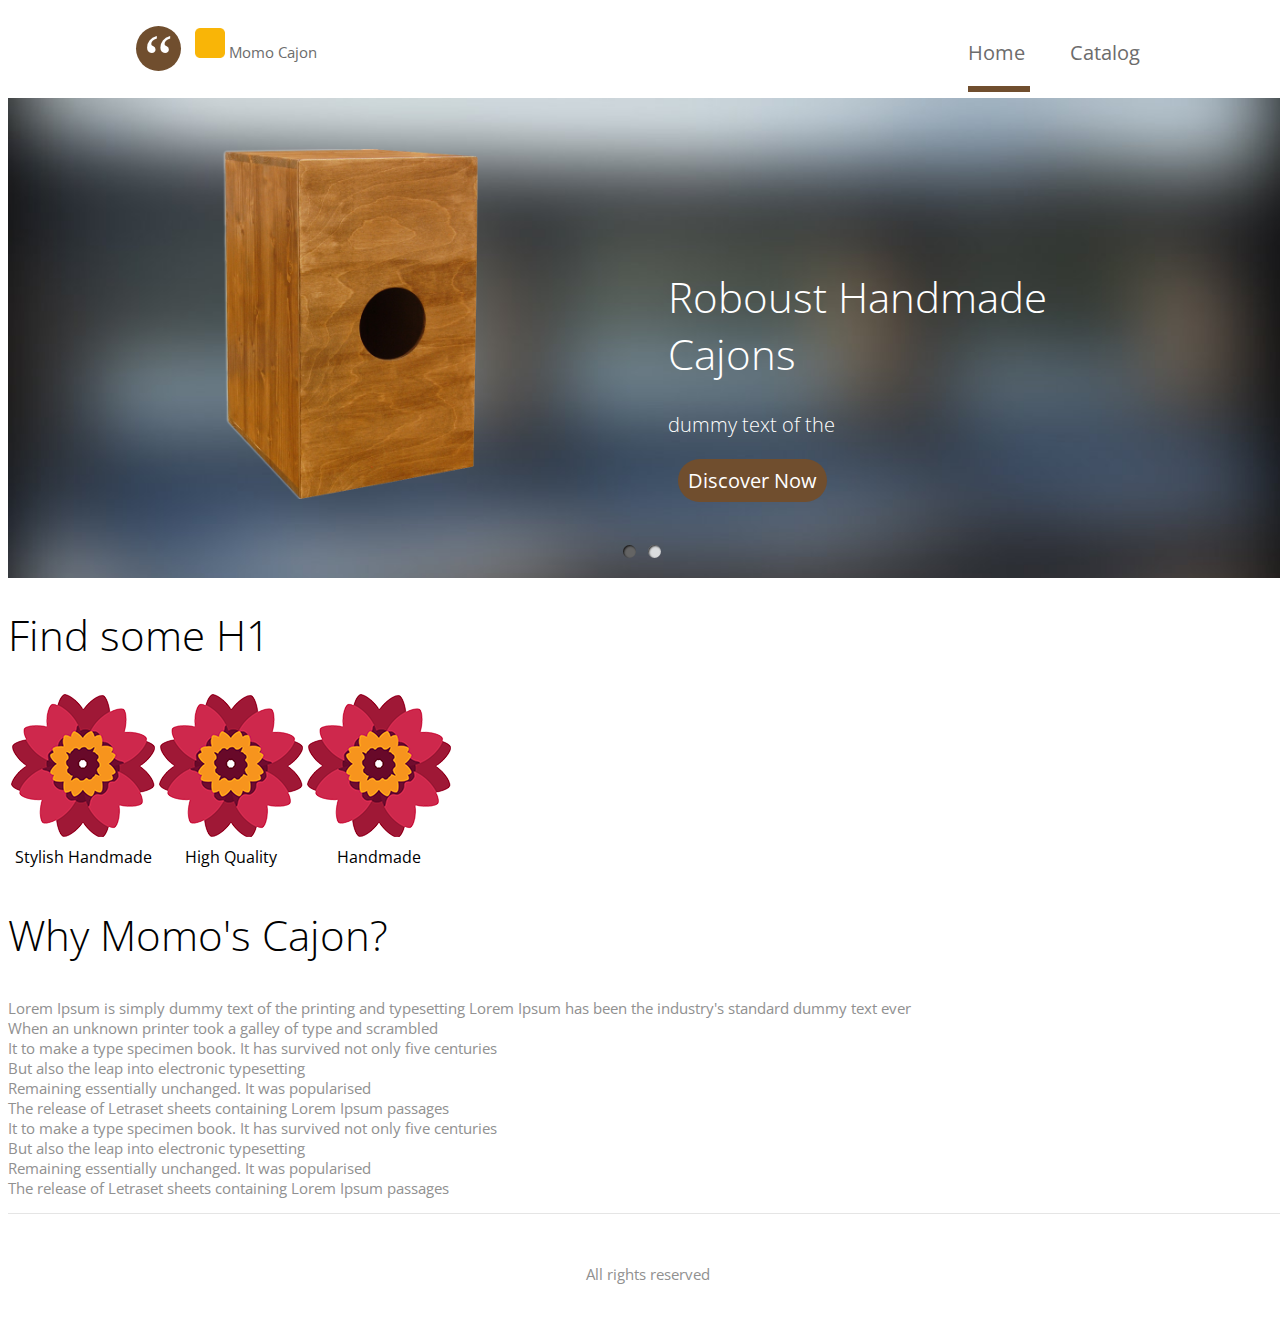
==== index.html @ 3b371cb8 "Menu edits" ====
<!DOCTYPE html>
<html lang="en">

<head>
    <meta charset="utf-8">
    <meta http-equiv="X-UA-Compatible" content="IE=edge">
    <meta name="viewport" content="width=device-width,initial-scale=1">
    <title>Home | Home template

    </title>
    <meta name="description" content="Page-specific description">
    <meta name="keywords" content="Page-specific keywords">
    <link rel="shortcut icon" href="favicon.ico">
    <link rel="shortcut icon" href="static/images/favicons/favicon.png" type="image/x-icon">
    <link rel="apple-touch-icon" href="static/images/favicons/apple-touch-icon.png">
    <link rel="apple-touch-icon-precomposed" href="static/images/favicons/apple-touch-icon-precomposed.png">
    <link href="https://fonts.googleapis.com/css?family=Open+Sans&amp;subset=latin,cyrillic" rel="stylesheet" type="text/css">
    <link rel="stylesheet" href="static/css/screen.min.css">

</head>

<body>
    <!-- $Page header-->
    <header class="page-header">
        <div class="page-header__inner">
            <input class="page-header__nav-check" id="nav-check" type="checkbox">
            <label class="page-header__nav-icon" for="nav-check">
                    <i class="fa fa-bars">

                    </i>
                </label>
            <p class="page-header__logo">
                <img width="30px" height="30px" src="static/images/favicons/apple-touch-icon-precomposed.png"> Momo Cajon
            </p>
            <div class="page-header__nav">
                <!-- $Page navigation-->
                <nav class="page-nav">
                    <a class="page-nav__link is-highlighted" href="index.html">
                                Home

                            </a>
                    <a class="page-nav__link" href="catalog.html">
                                Catalog
                            </a>
                </nav>
            </div>
        </div>
    </header>

    <!-- $Promo-->
    <section class="promo">
        <div class="promo__slider">
            <!-- $Slider-->
            <div class="slider">
                <input class="slider__radio" id="button-one" type="radio" name="controls" checked="checked">
                <label class="slider__control" for="button-one">

                        </label>
                <input class="slider__radio" id="button-two" type="radio" name="controls">
                <label class="slider__control" for="button-two">

                        </label>
                <ul class="slider__items">
                    <li class="slider__item" id="slide-one">
                        <figure class="slider__item-image">
                            <img src="static/images/Cajon-castagno.png" alt="Some picture">
                            <figcaption>Roboust Handmade Cajons Baby</figcaption>
                        </figure>
                        <div class="slider__item-info">
                            <h2 class="slider__item-title">
                                Roboust Handmade Cajons
                            </h2>
                            <h3 class="slider__item-text">
                                dummy text of the
                            </h3>
                            <a class="item-link" href="#">Discover Now</a>
                        </div>
                    </li>
                    <li class="slider__item" id="slide-two">
                        <figure class="slider__item-image">
                            <img src="static/images/iphone.png" alt="Some picture">
                            <figcaption>Lorem Ipsum is simply

                            </figcaption>
                        </figure>
                        <div class="slider__item-info">
                            <h2 class="item-title">Get your tilor made Cajon!

                            </h2>
                            <h3 class="slider__item-text">
                                dummy text of the
                            </h3>
                            <a class="item-link" href="#">Order Now

                                    </a>
                        </div>
                    </li>
                </ul>
            </div>
        </div>
    </section>
    <!-- $Unique Selling Points-->
    <h1>Find some H1</h1>

    <table>
        <tr>
            <td align="center"><img src="static/images/randomicon.png"></td>
            <td align="center"><img src="static/images/randomicon.png"></td>
            <td align="center"> <img src="static/images/randomicon.png"></td>
        </tr>
        <tr>
            <td align="center">Stylish Handmade</td>
            <td align="center">High Quality</td>
            <td align="center">Handmade</td>
        </tr>

    </table>
    <!-- $Inspirational-->
    <div>
        <h2>
            Why Momo's Cajon?
        </h2>
        <div>
            <p>
                Lorem Ipsum is simply dummy text of the printing and typesetting Lorem Ipsum has been the industry&apos;s standard dummy text ever<br>When an unknown printer took a galley of type and scrambled
                <br>It to make a type specimen book. It has survived not only five centuries<br>But also the leap into electronic typesetting<br>Remaining essentially unchanged. It was popularised<br>The release of Letraset sheets containing Lorem Ipsum
                passages
                <br>It to make a type specimen book. It has survived not only five centuries<br>But also the leap into electronic typesetting<br>Remaining essentially unchanged. It was popularised<br>The release of Letraset sheets containing Lorem Ipsum
                passages
            </p>
        </div>
    </div>
    <!-- $Page footer-->
    <footer class="page-footer ">
        <div class="page-footer__inner ">
            <p class="page-footer__copyright ">All rights reserved</p>
        </div>
    </footer>
</body>

</html>
---- static/css/screen.min.css ----
h1 {
    font-size: 42px;
    font-weight: lighter
}

h2 {
    font-size: 42px;
    font-weight: lighter
}

h3 {
    font-size: 20px;
    font-weight: lighter
}

p {
    font-size: 15px;
    color: #909090
}

a {
    font-size: 20px;
    text-decoration: none
}

html,
body {
    width: 100%;
    height: 100%
}

body {
    background-color: #fff;
    font-family: "Open Sans", sans-serif;
}

.page-header {
    position: relative;
    width: 100%;
    min-height: 90px;
    overflow: hidden
}

.page-header__inner {
    max-width: 1024px;
    margin: 0 auto
}

.page-header__inner:after {
    content: '';
    display: table;
    clear: both
}

.page-header__logo {
    float: left;
    margin-top: 20px;
    color: #6c6c6c
}

.page-header__logo:before {
    content: "\201C";
    display: inline-block;
    width: 45px;
    height: 45px;
    margin-right: 10px;
    margin-top: -10px;
    background-color: #704E2E;
    font-family: serif;
    line-height: 1;
    font-size: 65px;
    color: #fff;
    text-align: center;
    vertical-align: middle;
    -webkit-border-radius: 50%;
    border-radius: 50%;
    -webkit-box-sizing: border-box;
    box-sizing: border-box
}

.page-header__nav {
    float: right;
    white-space: nowrap
}

.page-header__nav-check {
    display: none
}

.page-header__nav-icon {
    display: none;
    position: absolute;
    width: 60px;
    height: 45px;
    margin-top: 20px;
    right: 20px;
    z-index: 5;
    background-color: #704E2E;
    -webkit-border-radius: 3px;
    border-radius: 3px;
    color: #fff;
    text-align: center;
    cursor: pointer;
    -webkit-transition: all .4s;
    -o-transition: all .4s;
    transition: all .4s
}

.page-header__nav-icon:hover {
    background-color: #704E2E
}

.page-header__nav-icon i:before {
    font-size: 40px;
    line-height: 45px
}

.page-nav {
    width: 100%
}

.item-link {
    border-radius: 30px;
    text-align: center;
    width: 300px;
    height: 25px;
    margin: 35px 0 0 10px;
    padding: 8px 10px;
    background-color: #704E2E;
    color: #fff;
}

.item-link:hover {
    background-color: rgb(0, 0, 0);
    color: #fff;
}

.page-nav__link {
    margin: 0 20px;
    padding-bottom: 50px;
    border-bottom: 6px solid #704E2E;
    line-height: 90px;
    color: #6c6c6c;
    -webkit-transition: all .4s;
    -o-transition: all .4s;
    transition: all .4s
}

.page-nav__link.is-highlighted {
    padding-bottom: 20px
}

.page-nav__link:not(.is-highlighted):hover {
    padding-bottom: 20px
}

.page-footer {
    width: 100%;
    min-height: 90px;
    padding-top: 35px;
    border-top: 1px solid #e5e5e5;
    text-align: center
}

.page-footer__inner {
    max-width: 1024px;
    margin: 0 auto
}

.product {
    width: 100%;
    min-height: 400px
}

.product__inner {
    max-width: 1024px;
    margin: 0 auto
}

.product__inner:after {
    content: '';
    display: table;
    clear: both
}

.promo {
    position: relative;
    width: 100%;
    height: 480px;
    background: url(../images/bg/promo-bg.jpg) center 0 no-repeat;
    overflow: hidden;
    -webkit-background-size: cover;
    background-size: cover
}

.promo__slider {
    max-width: 1024px;
    margin: 0 auto
}

.promo__slider:after {
    content: '';
    display: table;
    clear: both
}

.slider {
    width: 100%
}

.slider__radio {
    display: none
}

.slider__control {
    position: absolute;
    bottom: 20px;
    left: 50%;
    z-index: 100;
    width: 13px;
    height: 13px;
    background-color: rgba(255, 255, 255, .8);
    cursor: pointer;
    -webkit-border-radius: 50%;
    border-radius: 50%;
    -webkit-box-shadow: inset 1px 1px 2px 0 rgba(0, 0, 0, .8);
    box-shadow: inset 1px 1px 2px 0 rgba(0, 0, 0, .8);
    -webkit-transition: background-color .5s;
    -o-transition: background-color .5s;
    transition: background-color .5s
}

.slider__control[for=button-one] {
    margin-left: -25px
}

.slider__radio#button-one:checked~.slider__control[for=button-one] {
    background-color: #646464
}

.slider__radio#button-two:checked~.slider__control[for=button-two] {
    background-color: #646464
}

.slider__control[for=button-three] {
    margin-left: 25px
}

.slider__radio#button-three:checked~.slider__control[for=button-three] {
    background-color: #646464
}

.slider__items {
    -webkit-transition: all .5s;
    -o-transition: all .5s;
    transition: all .5s
}

.slider__radio#button-one:checked~.slider__items {
    margin-top: 0
}

.slider__radio#button-two:checked~.slider__items {
    margin-top: -480px
}

.slider__radio#button-three:checked~.slider__items {
    margin-top: -960px
}

.slider__item {
    height: 480px;
    padding-top: 35px;
    color: #fff;
    overflow: hidden;
    width: 100%;
    clear: both
}

.slider__item:after {
    content: '';
    display: table;
    clear: both
}

.slider__item:before,
.slider__item:after {
    display: block;
    content: '';
    clear: both;
    height: 0
}

.slider__item-image {
    float: left;
    width: 50%;
    margin-left: 0;
    margin-right: 0
}

.slider__item-image img {
    display: inline-block;
    max-width: 350px;
    max-height: 440px
}

.slider__item-image figcaption {
    font-size: 0;
    line-height: 0;
    color: transparent
}

.slider__item-info {
    float: left;
    width: 50%;
    margin-left: 0;
    margin-right: 0;
    margin-top: 100px
}

.slider__item-title {
    margin-bottom: 20px
}

.slider__item-text {
    line-height: 45px
}

.slider__item-link {
    display: block;
    border-radius: 30px;
    text-align: center;
    width: 170px;
    height: 35px;
    margin: 35px 0 0 10px;
    padding: 8px 10px;
    background-color: #704E2E;
    color: #fff;
    -webkit-transition: all .5s;
    -o-transition: all .5s;
    transition: all .5s
}

.slider__item-link:before {
    content: "\2714";
    display: inline-block;
    width: 20px;
    height: 20px;
    margin-right: 10px;
    background-color: #fff;
    -webkit-border-radius: 50px;
    border-radius: 50px;
    color: #704E2E;
    text-align: center;
    vertical-align: middle;
    line-height: 1
}

.slider__item-link:hover {
    background-color: #704E2E
}

@media screen and (max-width:960px) {
    .page-header {
        padding: 0 30px;
        overflow: visible
    }
    .page-header__logo {
        width: 100%
    }
    .page-header__nav {
        position: absolute;
        float: none;
        width: 100%;
        left: 0;
        margin-top: 90px;
        z-index: 100;
        background-color: #fff;
        border-top: 1px solid #ddd;
        border-bottom: 1px solid #ddd;
        white-space: normal;
        text-align: center;
        overflow: hidden;
        display: none;
    }
    .page-header__nav-check:checked~.page-header__nav {
        display: block
    }
    .page-header__nav-icon {
        display: inline-block
    }
    .page-nav__link {
        display: inline-block;
        margin: 0 0 0 -5px;
        padding: 10px 20px;
        border-bottom: none;
        line-height: 1
    }
    .page-nav__link.is-highlighted {
        padding-bottom: 10px;
        background-color: #ededed
    }
    .page-nav__link:not(.is-highlighted):hover {
        padding-bottom: 10px;
        background-color: #ededed
    }
    .promo {
        height: 320px;
        padding: 0 20px
    }
    .slider__radio#button-two:checked~.slider__items {
        margin-top: -320px
    }
    .slider__radio#button-three:checked~.slider__items {
        margin-top: -640px
    }
    .slider__item {
        height: 320px;
        padding-top: 20px
    }
    .slider__item-image {
        float: left;
        width: 33.33333%;
        margin-left: 0;
        margin-right: 0
    }
    .slider__item-image img {
        max-height: 210px
    }
    .slider__item-info {
        float: left;
        width: 66.66667%;
        margin-left: 0;
        margin-right: 0;
        margin-top: 0
    }
    .slider__item-title {
        margin-bottom: 10px;
        font-size: 35px
    }
    .slider__item-text {
        font-size: 20px;
        line-height: 30px
    }
    .slider__item-link {
        width: 235px;
        height: 55px;
        margin: 20px 0 0;
        padding: 8px 10px;
        font-size: 30px
    }
    .slider__item-link:before {
        width: 30px;
        height: 30px
    }
}

@media screen and (max-width:640px) {
    .services__item:before {
        margin-left: 10px
    }
    .slider__item-image img {
        display: none
    }
    .slider__item-info {
        float: left;
        width: 100%;
        margin-left: 0;
        margin-right: 0
    }
    #small_image {
        transform: scale(0.5);
    }
}
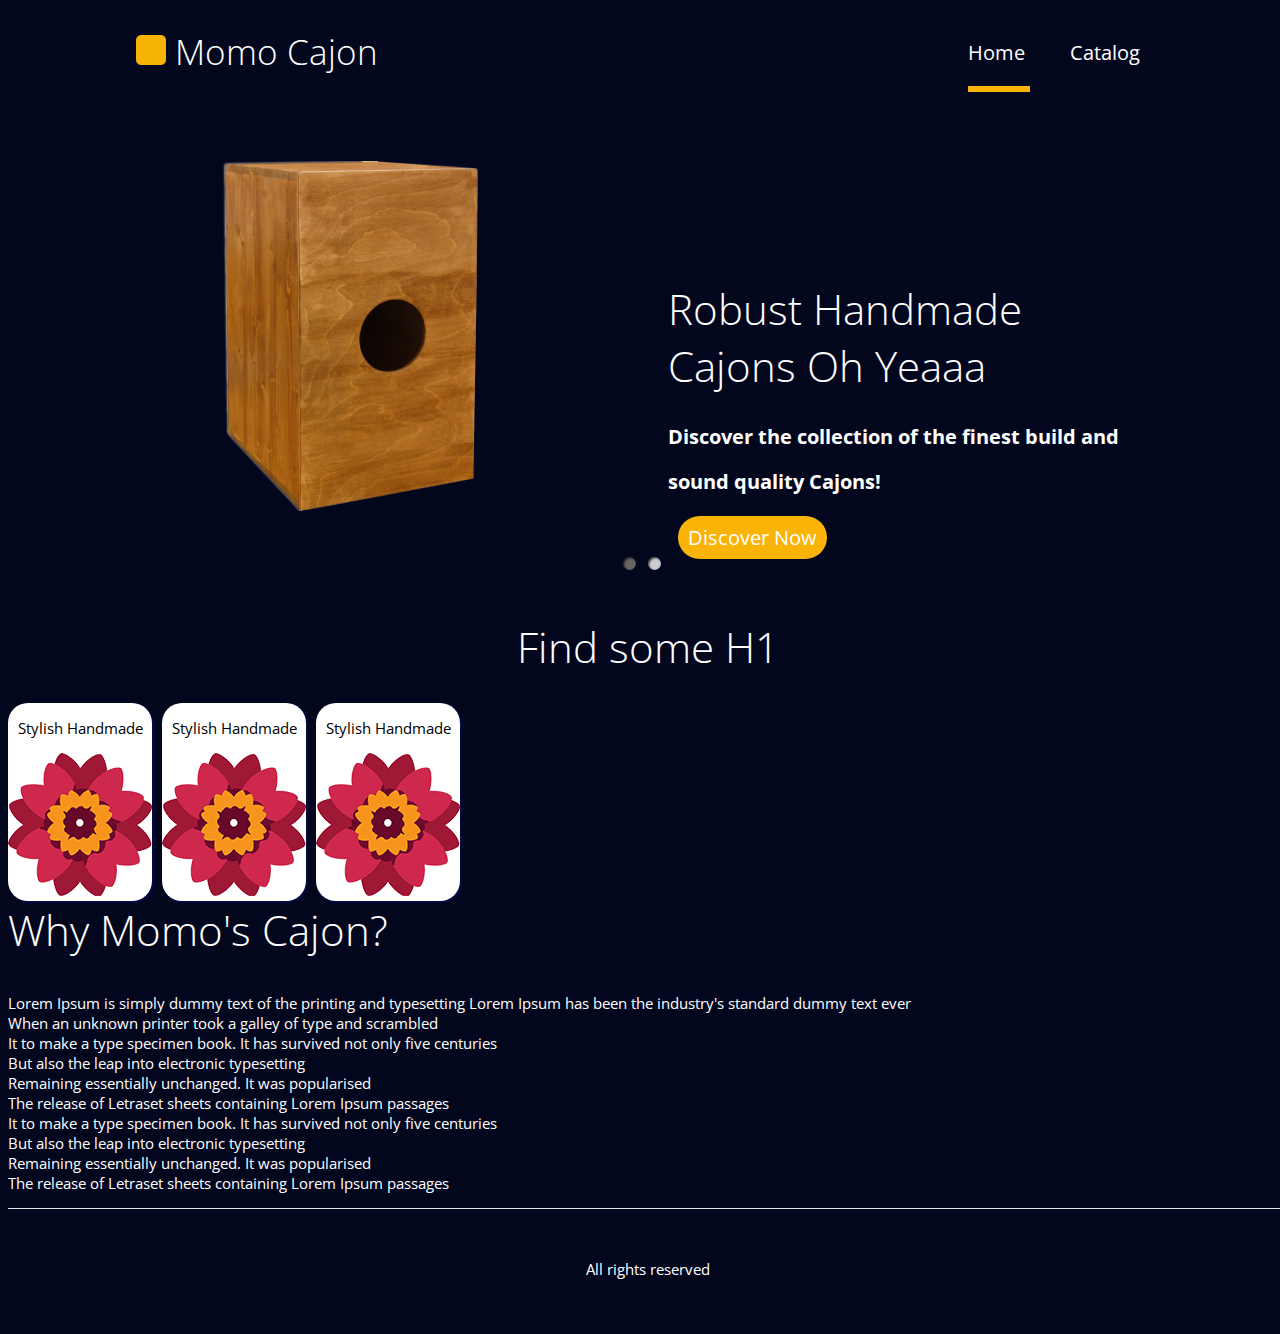
==== commit f778ec6a: "table replacement and css" ====
--- a/index.html
+++ b/index.html
@@ -64,21 +64,21 @@
                     <li class="slider__item" id="slide-one">
                         <figure class="slider__item-image">
                             <img src="static/images/Cajon-castagno.png" alt="Some picture">
-                            <figcaption>Roboust Handmade Cajons Baby</figcaption>
+                            <figcaption>Robust Handmade Cajons</figcaption>
                         </figure>
                         <div class="slider__item-info">
                             <h2 class="slider__item-title">
-                                Roboust Handmade Cajons
+                                Robust Handmade Cajons Oh Yeaaa
                             </h2>
                             <h3 class="slider__item-text">
-                                dummy text of the
+                                Discover the collection of the finest build and sound quality Cajons!
                             </h3>
                             <a class="item-link" href="#">Discover Now</a>
                         </div>
                     </li>
                     <li class="slider__item" id="slide-two">
                         <figure class="slider__item-image">
-                            <img src="static/images/iphone.png" alt="Some picture">
+                            <img src="static/images/slider2.png" alt="Some picture">
                             <figcaption>Lorem Ipsum is simply
 
                             </figcaption>
@@ -88,8 +88,7 @@
 
                             </h2>
                             <h3 class="slider__item-text">
-                                dummy text of the
-                            </h3>
+                                Order from a set of current designs and specs, or contact us to build your own!</h3>
                             <a class="item-link" href="#">Order Now
 
                                     </a>
@@ -100,23 +99,34 @@
         </div>
     </section>
     <!-- $Unique Selling Points-->
-    <h1>Find some H1</h1>
+    <h1 align="center">Find some H1</h1>
 
-    <table>
-        <tr>
-            <td align="center"><img src="static/images/randomicon.png"></td>
-            <td align="center"><img src="static/images/randomicon.png"></td>
-            <td align="center"> <img src="static/images/randomicon.png"></td>
-        </tr>
-        <tr>
-            <td align="center">Stylish Handmade</td>
-            <td align="center">High Quality</td>
-            <td align="center">Handmade</td>
-        </tr>
+    <div class="parent_loop_main ">
+        <div class="loop_elements usp-boxes"  >
+            <p class="t-a-c">Stylish Handmade</p>
+            <div class="image_D">
+                <img src="static/images/randomicon.png" class="img_asc">
+            </div>
+        </div>
+        <div class="loop_elements usp-boxes" >
+            <p class="t-a-c">Stylish Handmade</p>
+            <div class="image_D">
+                <img src="static/images/randomicon.png" class="img_asc">
+            </div>
+        </div>
+        <div class="loop_elements usp-boxes" >
+            <p class="t-a-c">Stylish Handmade</p>
+            <div class="image_D">
+                <img src="static/images/randomicon.png" class="img_asc">
+            </div>
+        </div>
+        
 
-    </table>
+        
+
+    
     <!-- $Inspirational-->
-    <div>
+    <div style= "clear:both">
         <h2>
             Why Momo's Cajon?
         </h2>
--- a/static/css/screen.min.css
+++ b/static/css/screen.min.css
@@ -1,21 +1,28 @@
+::selection {
+    color: #fff;
+    background: #d00000;
+}
+
 h1 {
     font-size: 42px;
-    font-weight: lighter
+    font-weight: lighter;
+    color: #fff;
 }
 
 h2 {
     font-size: 42px;
-    font-weight: lighter
+    font-weight: lighter;
+    color: #fff;
 }
 
 h3 {
     font-size: 20px;
-    font-weight: lighter
+    font-weight: lighter color: #fff;
 }
 
 p {
     font-size: 15px;
-    color: #909090
+    color: #fff;
 }
 
 a {
@@ -23,16 +30,20 @@
     text-decoration: none
 }
 
+
+
 html,
 body {
     width: 100%;
-    height: 100%
+    height: 100%;
 }
 
 body {
-    background-color: #fff;
+    background-color: #03071E;
     font-family: "Open Sans", sans-serif;
 }
+
+
 
 .page-header {
     position: relative;
@@ -55,17 +66,18 @@
 .page-header__logo {
     float: left;
     margin-top: 20px;
-    color: #6c6c6c
+    color: #fff;
+    font-size: 35px;
+    font-weight: lighter
 }
 
 .page-header__logo:before {
-    content: "\201C";
     display: inline-block;
     width: 45px;
     height: 45px;
     margin-right: 10px;
     margin-top: -10px;
-    background-color: #704E2E;
+    background-color: #fab407;
     font-family: serif;
     line-height: 1;
     font-size: 65px;
@@ -95,7 +107,7 @@
     margin-top: 20px;
     right: 20px;
     z-index: 5;
-    background-color: #704E2E;
+    background-color: #fab407;
     -webkit-border-radius: 3px;
     border-radius: 3px;
     color: #fff;
@@ -107,7 +119,7 @@
 }
 
 .page-header__nav-icon:hover {
-    background-color: #704E2E
+    background-color: #fab407
 }
 
 .page-header__nav-icon i:before {
@@ -126,32 +138,34 @@
     height: 25px;
     margin: 35px 0 0 10px;
     padding: 8px 10px;
-    background-color: #704E2E;
+    background-color: #fab407;
     color: #fff;
 }
 
 .item-link:hover {
-    background-color: rgb(0, 0, 0);
+    background-color: #d00000;
     color: #fff;
 }
 
 .page-nav__link {
     margin: 0 20px;
     padding-bottom: 50px;
-    border-bottom: 6px solid #704E2E;
+    border-bottom: 6px solid #fab407;
     line-height: 90px;
-    color: #6c6c6c;
+    color: #fff;
     -webkit-transition: all .4s;
     -o-transition: all .4s;
     transition: all .4s
 }
 
 .page-nav__link.is-highlighted {
-    padding-bottom: 20px
+    padding-bottom: 20px;
+    color: #fff;
 }
 
 .page-nav__link:not(.is-highlighted):hover {
-    padding-bottom: 20px
+    padding-bottom: 20px;
+    color: #fff;
 }
 
 .page-footer {
@@ -187,7 +201,7 @@
     position: relative;
     width: 100%;
     height: 480px;
-    background: url(../images/bg/promo-bg.jpg) center 0 no-repeat;
+    background: url(../images/bg/westernflourish-01.jpg) center 0 no-repeat;
     overflow: hidden;
     -webkit-background-size: cover;
     background-size: cover
@@ -261,9 +275,11 @@
 }
 
 .slider__radio#button-two:checked~.slider__items {
-    margin-top: -480px
-}
-
+    margin-top: -535px
+}
+
+<!-- above default value was 480 px,
+was updated to adgust slider 2 position-->
 .slider__radio#button-three:checked~.slider__items {
     margin-top: -960px
 }
@@ -334,7 +350,7 @@
     height: 35px;
     margin: 35px 0 0 10px;
     padding: 8px 10px;
-    background-color: #704E2E;
+    background-color: #fab407;
     color: #fff;
     -webkit-transition: all .5s;
     -o-transition: all .5s;
@@ -350,14 +366,14 @@
     background-color: #fff;
     -webkit-border-radius: 50px;
     border-radius: 50px;
-    color: #704E2E;
+    color: #fab407;
     text-align: center;
     vertical-align: middle;
     line-height: 1
 }
 
 .slider__item-link:hover {
-    background-color: #704E2E
+    background-color: #d00000
 }
 
 @media screen and (max-width:960px) {
@@ -366,7 +382,8 @@
         overflow: visible
     }
     .page-header__logo {
-        width: 100%
+        width: 100%;
+        color: #fff;
     }
     .page-header__nav {
         position: absolute;
@@ -398,11 +415,11 @@
     }
     .page-nav__link.is-highlighted {
         padding-bottom: 10px;
-        background-color: #ededed
+        background-color: #000000
     }
     .page-nav__link:not(.is-highlighted):hover {
         padding-bottom: 10px;
-        background-color: #ededed
+        background-color: #000000
     }
     .promo {
         height: 320px;
@@ -453,22 +470,53 @@
         width: 30px;
         height: 30px
     }
-}
-
-@media screen and (max-width:640px) {
-    .services__item:before {
-        margin-left: 10px
-    }
-    .slider__item-image img {
-        display: none
-    }
-    .slider__item-info {
-        float: left;
-        width: 100%;
-        margin-left: 0;
-        margin-right: 0
-    }
-    #small_image {
-        transform: scale(0.5);
-    }
+    
+    
+}
+.parent_loop_main
+{
+    width: 100%;
+    float: center;
+    margin-bottom: 20px;
+}
+
+.t-a-c
+{
+    text-align: center;
+    color: black;
+}
+.image_D
+{
+    width: auto;
+    height: auto;
+    border-radius: 7px;
+    overflow: hidden;
+}
+.img_asc
+{
+    width: 100%;
+    height: 100%;
+    object-fit: cover;
+}
+.loop_elements
+{
+    color: black;
+    width: 225px;
+    height: auto;
+    float: left;
+    margin-right: 10px;
+}
+.usp-boxes
+{
+    align-items: center;
+    background-color: #fff;
+    height: auto;
+    width: auto;
+    border-radius: 20px;
+    box-shadow: 1px 1px 1px 1px #030c44;
+}
+.img_slider
+{
+    width: 500;
+    background-color: #ffffff50;
 }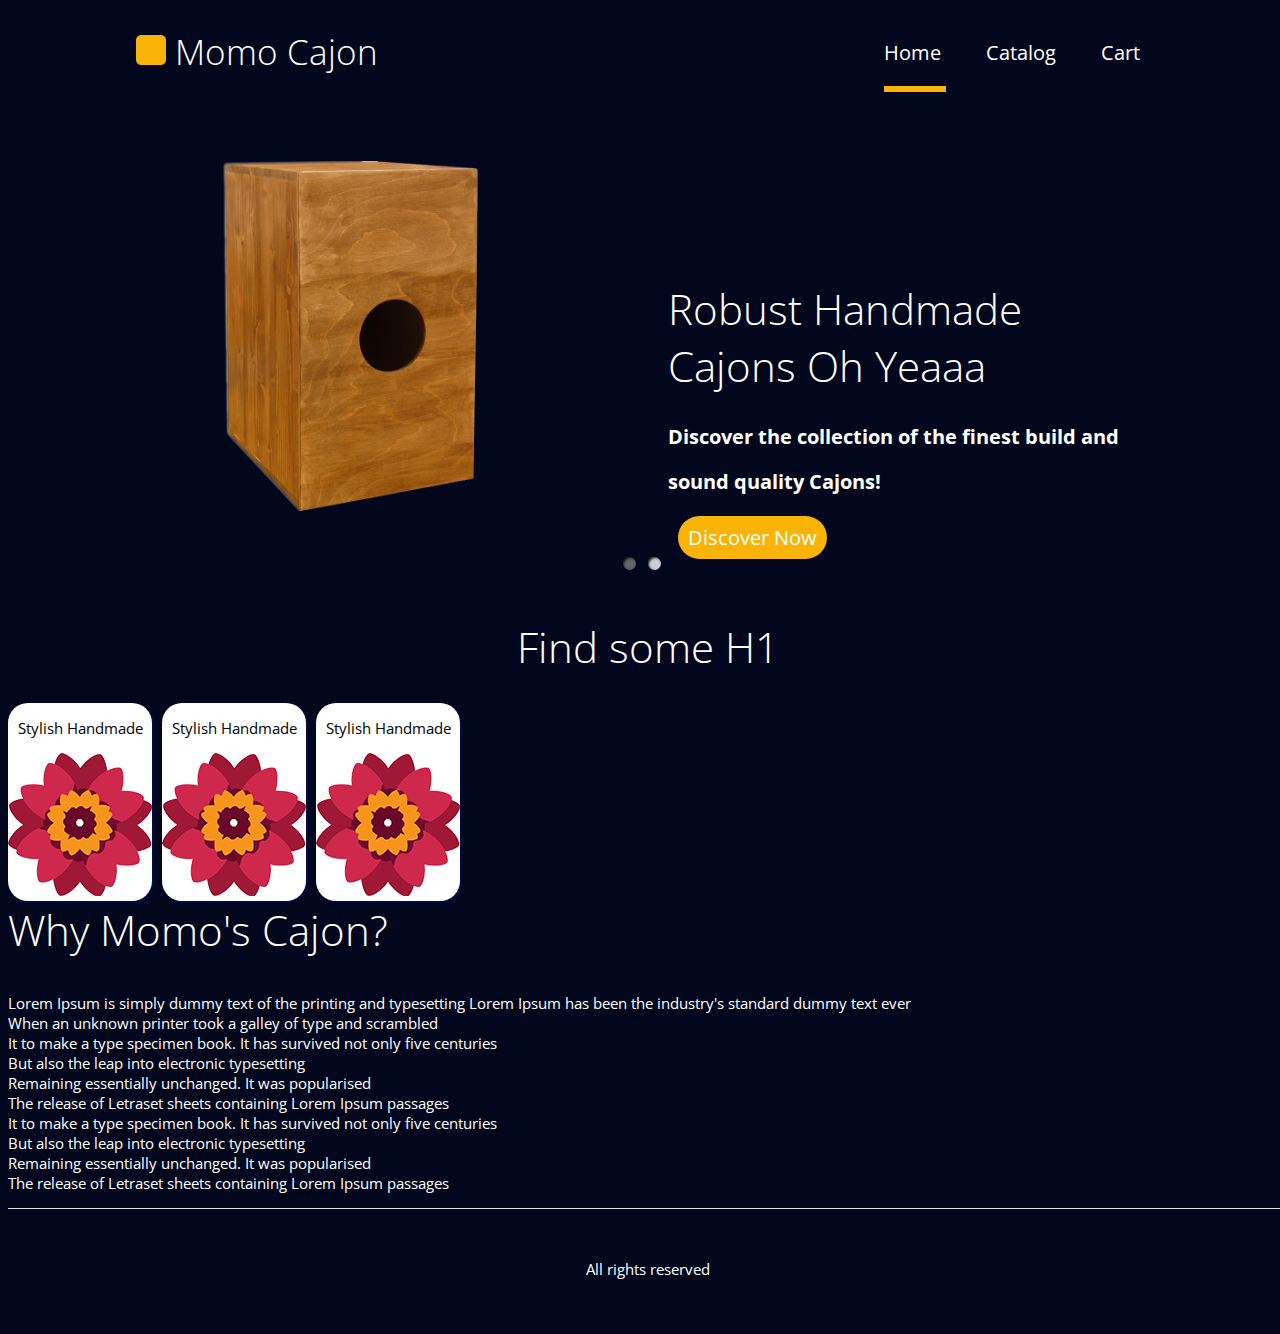
==== commit b3cd57c6: "GA" ====
--- a/index.html
+++ b/index.html
@@ -16,7 +16,13 @@
     <link rel="apple-touch-icon-precomposed" href="static/images/favicons/apple-touch-icon-precomposed.png">
     <link href="https://fonts.googleapis.com/css?family=Open+Sans&amp;subset=latin,cyrillic" rel="stylesheet" type="text/css">
     <link rel="stylesheet" href="static/css/screen.min.css">
-
+<!-- Google Tag Manager -->
+<script>(function(w,d,s,l,i){w[l]=w[l]||[];w[l].push({'gtm.start':
+    new Date().getTime(),event:'gtm.js'});var f=d.getElementsByTagName(s)[0],
+    j=d.createElement(s),dl=l!='dataLayer'?'&l='+l:'';j.async=true;j.src=
+    'https://www.googletagmanager.com/gtm.js?id='+i+dl;f.parentNode.insertBefore(j,f);
+    })(window,document,'script','dataLayer','GTM-KJFF5VP');</script>
+    <!-- End Google Tag Manager -->
 </head>
 
 <body>
@@ -41,6 +47,9 @@
                             </a>
                     <a class="page-nav__link" href="catalog.html">
                                 Catalog
+                            </a>
+                            <a class="page-nav__link" href="cart.html">
+                                Cart
                             </a>
                 </nav>
             </div>
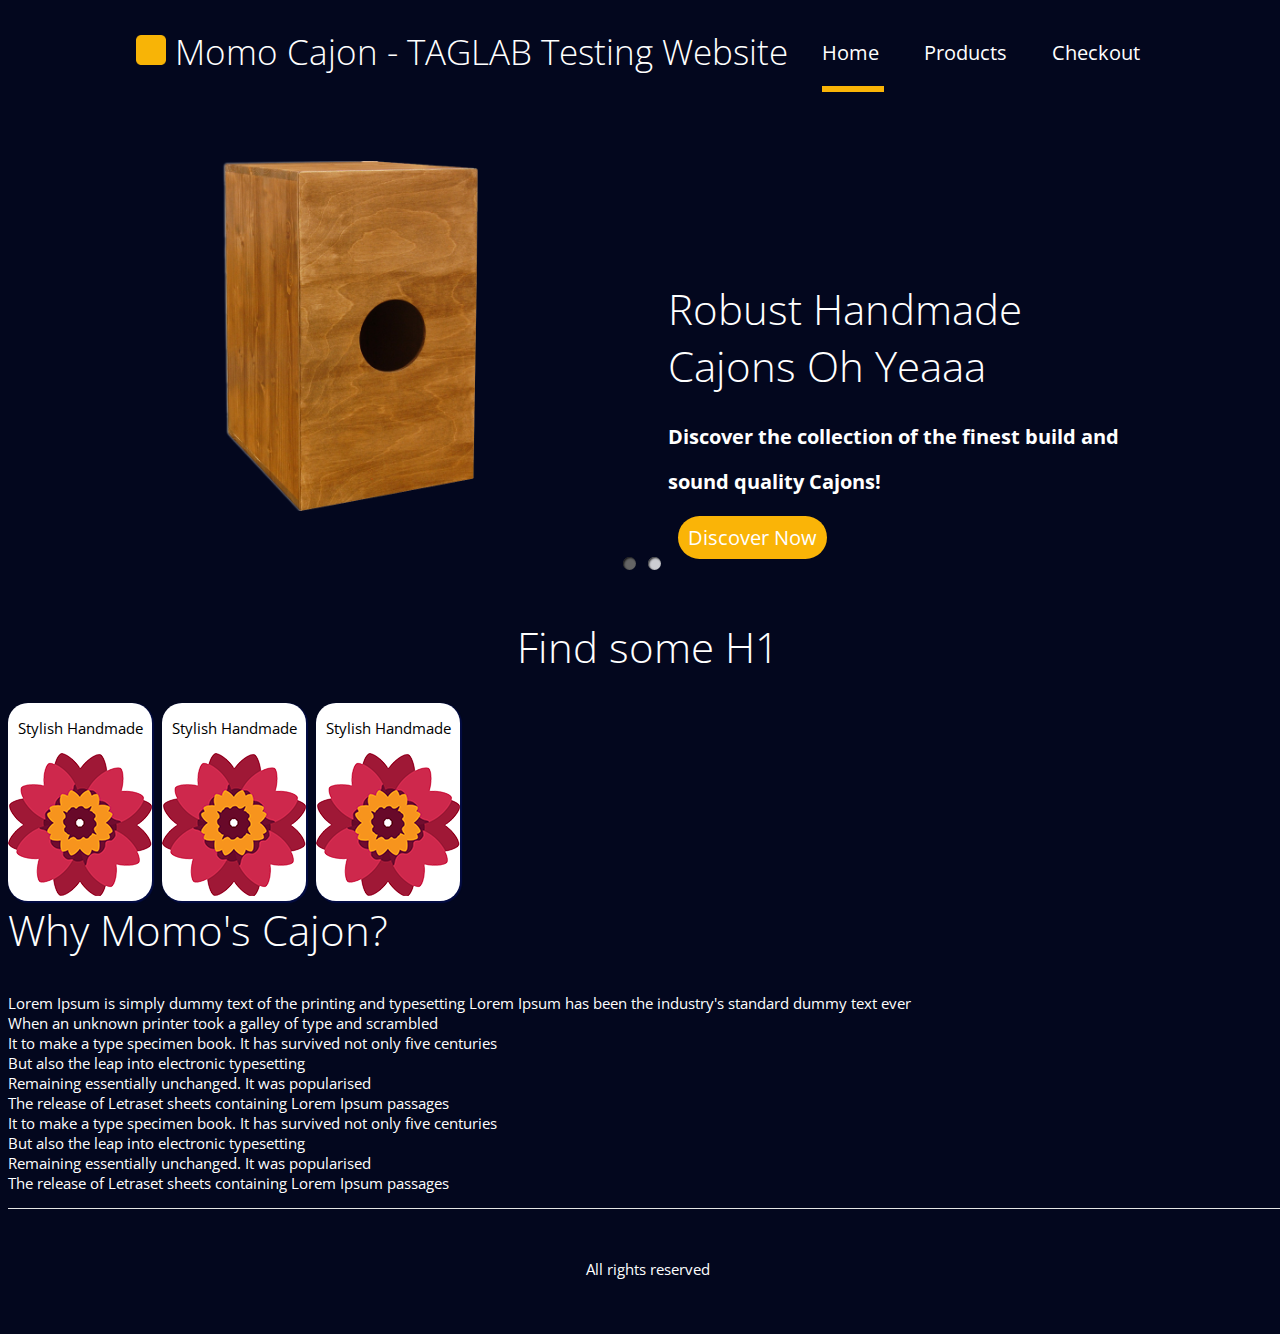
==== commit 6a017cdf: "Cajon Taglab Update" ====
--- a/index.html
+++ b/index.html
@@ -16,13 +16,26 @@
     <link rel="apple-touch-icon-precomposed" href="static/images/favicons/apple-touch-icon-precomposed.png">
     <link href="https://fonts.googleapis.com/css?family=Open+Sans&amp;subset=latin,cyrillic" rel="stylesheet" type="text/css">
     <link rel="stylesheet" href="static/css/screen.min.css">
-<!-- Google Tag Manager -->
+       <!-- Data Layer -->
+   <script> 
+        dataLayer = [{
+            'page-type': 'homepage'
+                }];
+    </script>
+    <!-- Google Tag Manager -->
 <script>(function(w,d,s,l,i){w[l]=w[l]||[];w[l].push({'gtm.start':
     new Date().getTime(),event:'gtm.js'});var f=d.getElementsByTagName(s)[0],
     j=d.createElement(s),dl=l!='dataLayer'?'&l='+l:'';j.async=true;j.src=
     'https://www.googletagmanager.com/gtm.js?id='+i+dl;f.parentNode.insertBefore(j,f);
     })(window,document,'script','dataLayer','GTM-KJFF5VP');</script>
     <!-- End Google Tag Manager -->
+    <!-- Mixpanel Tag -->
+<script type="text/javascript">
+    (function(f,b){if(!b.__SV){var e,g,i,h;window.mixpanel=b;b._i=[];b.init=function(e,f,c){function g(a,d){var b=d.split(".");2==b.length&&(a=a[b[0]],d=b[1]);a[d]=function(){a.push([d].concat(Array.prototype.slice.call(arguments,0)))}}var a=b;"undefined"!==typeof c?a=b[c]=[]:c="mixpanel";a.people=a.people||[];a.toString=function(a){var d="mixpanel";"mixpanel"!==c&&(d+="."+c);a||(d+=" (stub)");return d};a.people.toString=function(){return a.toString(1)+".people (stub)"};i="disable time_event track track_pageview track_links track_forms track_with_groups add_group set_group remove_group register register_once alias unregister identify name_tag set_config reset opt_in_tracking opt_out_tracking has_opted_in_tracking has_opted_out_tracking clear_opt_in_out_tracking start_batch_senders people.set people.set_once people.unset people.increment people.append people.union people.track_charge people.clear_charges people.delete_user people.remove".split(" ");
+    for(h=0;h<i.length;h++)g(a,i[h]);var j="set set_once union unset remove delete".split(" ");a.get_group=function(){function b(c){d[c]=function(){call2_args=arguments;call2=[c].concat(Array.prototype.slice.call(call2_args,0));a.push([e,call2])}}for(var d={},e=["get_group"].concat(Array.prototype.slice.call(arguments,0)),c=0;c<j.length;c++)b(j[c]);return d};b._i.push([e,f,c])};b.__SV=1.2;e=f.createElement("script");e.type="text/javascript";e.async=!0;e.src="undefined"!==typeof MIXPANEL_CUSTOM_LIB_URL?MIXPANEL_CUSTOM_LIB_URL:"file:"===f.location.protocol&&"//cdn.mxpnl.com/libs/mixpanel-2-latest.min.js".match(/^\/\//)?"https://cdn.mxpnl.com/libs/mixpanel-2-latest.min.js":"//cdn.mxpnl.com/libs/mixpanel-2-latest.min.js";g=f.getElementsByTagName("script")[0];g.parentNode.insertBefore(e,g)}})(document,window.mixpanel||[]);
+    </script>
+   <script>mixpanel.init('369a6006037711d1318444196081d2ea', { debug: true, track_pageview: false, persistence: 'localStorage', }); </script> 
+   <script>mixpanel.init('214a35ae6adcc62728461181d01b644d', { debug: true, track_pageview: false, persistence: 'localStorage', }); </script> 
 </head>
 
 <body>
@@ -36,7 +49,7 @@
                     </i>
                 </label>
             <p class="page-header__logo">
-                <img width="30px" height="30px" src="static/images/favicons/apple-touch-icon-precomposed.png"> Momo Cajon
+                <img width="30px" height="30px" src="static/images/favicons/apple-touch-icon-precomposed.png"> Momo Cajon - TAGLAB Testing Website
             </p>
             <div class="page-header__nav">
                 <!-- $Page navigation-->
@@ -46,10 +59,10 @@
 
                             </a>
                     <a class="page-nav__link" href="catalog.html">
-                                Catalog
+                                Products
                             </a>
                             <a class="page-nav__link" href="cart.html">
-                                Cart
+                                Checkout
                             </a>
                 </nav>
             </div>
